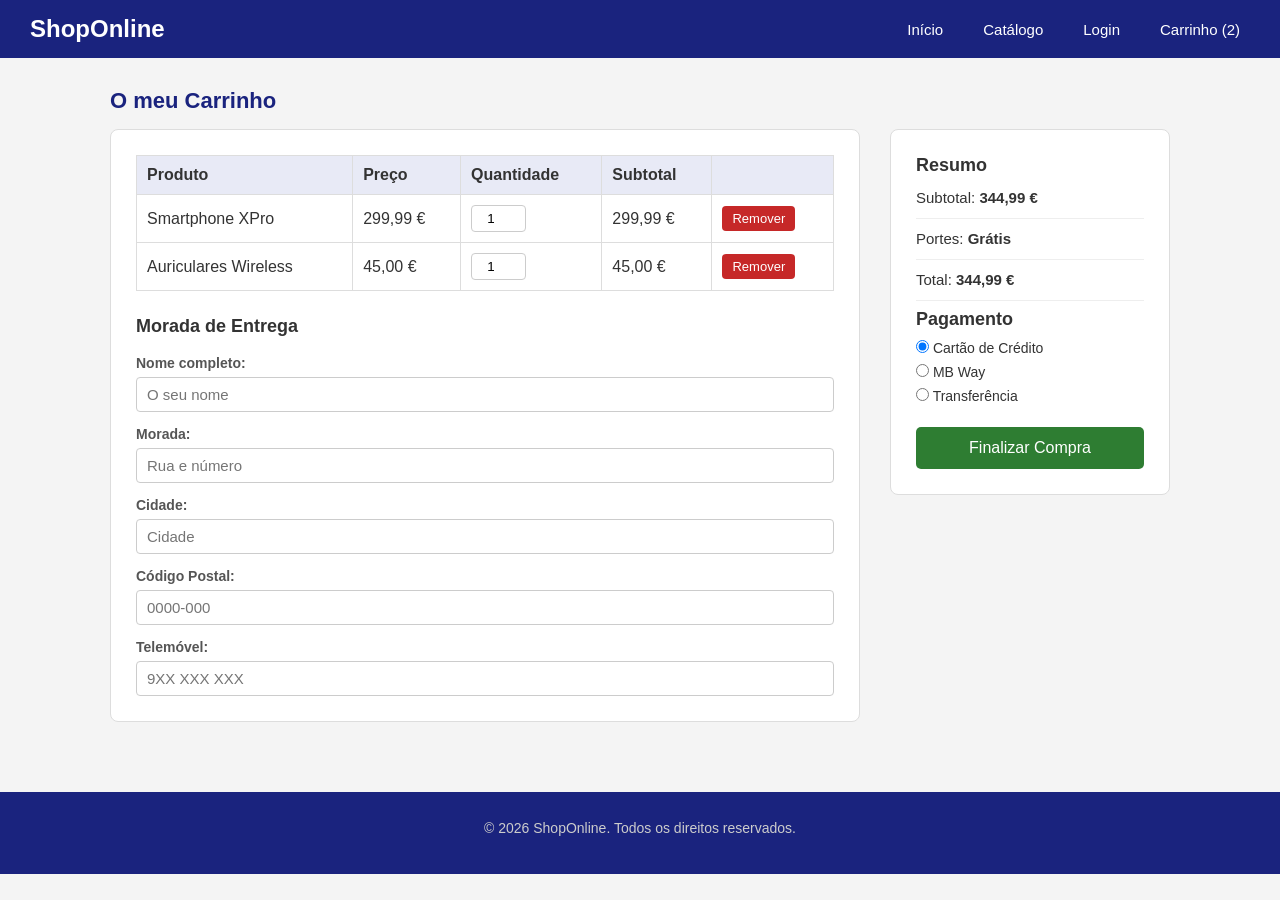
==== carrinho.html @ 299f3211 "Adiciona paginas HTML e CSS - Guiao w1" ====
<!DOCTYPE html>
<html lang="pt">
<head>
    <meta charset="UTF-8">
    <meta name="viewport" content="width=device-width, initial-scale=1.0">
    <title>Carrinho — ShopOnline</title>
    <link rel="stylesheet" href="styles/estilos.css">
</head>
<body>

    <header>
        <h1>ShopOnline</h1>
        <nav>
            <a href="index.html">Início</a>
            <a href="catalogo.html">Catálogo</a>
            <a href="cliente.html">Login</a>
            <a href="carrinho.html">Carrinho (2)</a>
        </nav>
    </header>

    <main>
        <h2>O meu Carrinho</h2>

        <div class="pagina-checkout">

            <section class="itens-carrinho">

                <table class="tabela-carrinho">
                    <thead>
                        <tr>
                            <th>Produto</th>
                            <th>Preço</th>
                            <th>Quantidade</th>
                            <th>Subtotal</th>
                            <th></th>
                        </tr>
                    </thead>
                    <tbody>
                        <tr>
                            <td>Smartphone XPro</td>
                            <td>299,99 €</td>
                            <td><input type="number" value="1" min="1" class="input-qtd"></td>
                            <td>299,99 €</td>
                            <td><button class="botao-remover">Remover</button></td>
                        </tr>
                        <tr>
                            <td>Auriculares Wireless</td>
                            <td>45,00 €</td>
                            <td><input type="number" value="1" min="1" class="input-qtd"></td>
                            <td>45,00 €</td>
                            <td><button class="botao-remover">Remover</button></td>
                        </tr>
                    </tbody>
                </table>

                <h3>Morada de Entrega</h3>

                <div class="formulario">
                    <label for="nome">Nome completo:</label>
                    <input type="text" id="nome" placeholder="O seu nome">

                    <label for="morada">Morada:</label>
                    <input type="text" id="morada" placeholder="Rua e número">

                    <label for="cidade">Cidade:</label>
                    <input type="text" id="cidade" placeholder="Cidade">

                    <label for="cp">Código Postal:</label>
                    <input type="text" id="cp" placeholder="0000-000">

                    <label for="telemovel">Telemóvel:</label>
                    <input type="tel" id="telemovel" placeholder="9XX XXX XXX">
                </div>

            </section>

            <aside class="resumo-carrinho">
                <h3>Resumo</h3>
                <p>Subtotal: <strong>344,99 €</strong></p>
                <p>Portes: <strong>Grátis</strong></p>
                <p>Total: <strong>344,99 €</strong></p>

                <h3>Pagamento</h3>
                <label><input type="radio" name="pagamento" checked> Cartão de Crédito</label>
                <label><input type="radio" name="pagamento"> MB Way</label>
                <label><input type="radio" name="pagamento"> Transferência</label>

                <button class="botao botao-finalizar">Finalizar Compra</button>
            </aside>

        </div>
    </main>

    <footer>
        <p>&copy; 2026 ShopOnline. Todos os direitos reservados.</p>
    </footer>

</body>
</html>
---- styles/estilos.css ----
/* ================================================
   ShopOnline — Folha de Estilos
   Ficheiro: styles/estilos.css

   Tipos de seletores usados:
   - Seletores individuais: body, h1, h2, a, table...
   - Seletores combinados:  header nav a, .filtros label
   - Seletores de classe:   .botao, .cartao, .preco...
   - Pseudo-classes:        a:hover, tr:hover,
                            input:focus, a:visited
   ================================================ */


/* ── RESET BÁSICO ───────────────────────────────
   Seletor individual: * (universal)              */
* {
    box-sizing: border-box;
    margin: 0;
    padding: 0;
}

/* ── ESTILOS GERAIS ─────────────────────────────
   Seletor individual: body                       */
body {
    font-family: Arial, Helvetica, sans-serif;
    font-size: 16px;
    background-color: #f4f4f4;
    color: #333333;
}

/* Seletores individuais: h1, h2, h3 */
h1 {
    font-size: 28px;
    color: #1a237e;
}

h2 {
    font-size: 22px;
    margin-bottom: 15px;
    color: #1a237e;
}

h3 {
    font-size: 18px;
    margin-bottom: 10px;
}

/* Seletor individual: p */
p {
    margin-bottom: 10px;
    line-height: 1.6;
}

/* Seletor individual: a (pseudo-classe base) */
a {
    color: #1565c0;
    text-decoration: none;
}

/* Pseudo-classe :hover */
a:hover {
    text-decoration: underline;
    color: #0d47a1;
}

/* Pseudo-classe :visited */
a:visited {
    color: #6a1b9a;
}

/* Seletor individual: img */
img {
    width: 100%;
    height: 180px;
    object-fit: cover;
    background-color: #c5cae9;
    display: block;
}

/* Seletor individual: ul */
ul {
    padding-left: 20px;
    margin-bottom: 10px;
}

/* Seletor individual: li */
li {
    margin-bottom: 5px;
}


/* ── CABEÇALHO ──────────────────────────────────
   Seletor individual: header                     */
header {
    background-color: #1a237e;
    color: white;
    padding: 15px 30px;
    display: flex;
    justify-content: space-between;
    align-items: center;
}

/* Seletor combinado: header h1 */
header h1 {
    color: white;
    font-size: 24px;
}

/* Seletor combinado: header nav */
header nav {
    display: flex;
    gap: 20px;
}

/* Seletor combinado: header nav a */
header nav a {
    color: white;
    font-size: 15px;
    padding: 5px 10px;
    border-radius: 4px;
}

/* Pseudo-classe :hover em seletor combinado */
header nav a:hover {
    background-color: rgba(255, 255, 255, 0.2);
    text-decoration: none;
    color: white;
}


/* ── CONTEÚDO PRINCIPAL ─────────────────────────
   Seletor individual: main                       */
main {
    max-width: 1100px;
    margin: 30px auto;
    padding: 0 20px;
}


/* ── BANNER ─────────────────────────────────────
   Seletor de classe: .banner                     */
.banner {
    background-color: #1565c0;
    color: white;
    text-align: center;
    padding: 50px 20px;
    border-radius: 8px;
    margin-bottom: 40px;
}

/* Seletor combinado: .banner h2 */
.banner h2 {
    color: white;
    font-size: 32px;
    margin-bottom: 10px;
}

/* Seletor combinado: .banner p */
.banner p {
    font-size: 18px;
    margin-bottom: 20px;
}


/* ── BOTÕES ─────────────────────────────────────
   Seletor de classe: .botao                      */
.botao {
    background-color: #1565c0;
    color: white;
    padding: 10px 20px;
    border: none;
    border-radius: 5px;
    cursor: pointer;
    font-size: 15px;
    display: inline-block;
    text-align: center;
}

/* Pseudo-classe :hover */
.botao:hover {
    background-color: #0d47a1;
    color: white;
    text-decoration: none;
}

/* Seletor de classe: .botao-finalizar */
.botao-finalizar {
    width: 100%;
    margin-top: 15px;
    font-size: 16px;
    padding: 12px;
    background-color: #2e7d32;
}

.botao-finalizar:hover {
    background-color: #1b5e20;
}

/* Seletor de classe: .botao-remover */
.botao-remover {
    background-color: #c62828;
    color: white;
    border: none;
    padding: 5px 10px;
    border-radius: 4px;
    cursor: pointer;
    font-size: 13px;
}

.botao-remover:hover {
    background-color: #b71c1c;
}

/* Seletor de classe: .botao-editar */
.botao-editar {
    background-color: #1565c0;
    color: white;
    border: none;
    padding: 5px 10px;
    border-radius: 4px;
    cursor: pointer;
    font-size: 13px;
    margin-right: 5px;
}

.botao-editar:hover {
    background-color: #0d47a1;
}

/* Seletor de classe: .botao-apagar */
.botao-apagar {
    background-color: #c62828;
    color: white;
    border: none;
    padding: 5px 10px;
    border-radius: 4px;
    cursor: pointer;
    font-size: 13px;
}

.botao-apagar:hover {
    background-color: #b71c1c;
}


/* ── GRELHA DE PRODUTOS ─────────────────────────
   Seletor de classe: .grelha                     */
.grelha {
    display: flex;
    flex-wrap: wrap;
    gap: 20px;
    margin-bottom: 30px;
}

/* Seletor de classe: .cartao */
.cartao {
    background-color: white;
    border: 1px solid #dddddd;
    border-radius: 8px;
    width: 230px;
    overflow: hidden;
    padding-bottom: 15px;
}

/* Pseudo-classe :hover no cartão */
.cartao:hover {
    border-color: #1565c0;
    box-shadow: 0 4px 12px rgba(0, 0, 0, 0.15);
}

/* Seletor combinado: .cartao h3 */
.cartao h3 {
    padding: 10px 15px 5px;
    font-size: 15px;
}

/* Seletor combinado: .cartao .preco */
.cartao .preco {
    padding: 0 15px;
    font-weight: bold;
    color: #1565c0;
    font-size: 17px;
}

/* Seletor combinado: .cartao .categoria */
.cartao .categoria {
    padding: 0 15px;
    color: #777777;
    font-size: 13px;
}

/* Seletor combinado: .cartao .botao */
.cartao .botao {
    margin: 10px 15px 0;
    display: block;
    text-align: center;
}


/* ── PÁGINA CATÁLOGO ────────────────────────────
   Seletor de classe: .pagina-catalogo            */
.pagina-catalogo {
    display: flex;
    gap: 30px;
    align-items: flex-start;
}

/* Seletor de classe: .filtros */
.filtros {
    background-color: white;
    border: 1px solid #dddddd;
    border-radius: 8px;
    padding: 20px;
    width: 220px;
    flex-shrink: 0;
}

/* Seletor combinado: .filtros label */
.filtros label {
    display: block;
    font-size: 14px;
    font-weight: bold;
    margin-top: 15px;
    margin-bottom: 4px;
    color: #555555;
}

/* Seletor combinado: .filtros select,
                      .filtros input    */
.filtros select,
.filtros input {
    width: 100%;
    padding: 6px 8px;
    border: 1px solid #cccccc;
    border-radius: 4px;
    font-size: 14px;
    margin-bottom: 5px;
}

/* Pseudo-classe :focus */
.filtros select:focus,
.filtros input:focus {
    outline: none;
    border-color: #1565c0;
}

/* Seletor combinado: .filtros .botao */
.filtros .botao {
    width: 100%;
    margin-top: 15px;
}

/* Seletor de classe: .lista-produtos */
.lista-produtos {
    flex: 1;
}

/* Seletor de classe: .paginacao */
.paginacao {
    margin-top: 20px;
    display: flex;
    gap: 8px;
}

/* Seletor combinado: .paginacao a */
.paginacao a {
    padding: 7px 13px;
    border: 1px solid #cccccc;
    border-radius: 4px;
    color: #333333;
    font-size: 14px;
}

.paginacao a:hover {
    background-color: #1565c0;
    color: white;
    border-color: #1565c0;
    text-decoration: none;
}


/* ── DETALHE DO PRODUTO ─────────────────────────
   Seletor de classe: .detalhe-produto            */
.detalhe-produto {
    display: flex;
    gap: 40px;
    background-color: white;
    padding: 30px;
    border-radius: 8px;
    border: 1px solid #dddddd;
}

/* Seletor de classe: .produto-imagem */
.produto-imagem {
    width: 380px;
    flex-shrink: 0;
}

/* Seletor combinado: .produto-imagem img */
.produto-imagem img {
    height: 300px;
    border-radius: 6px;
    border: 1px solid #dddddd;
}

/* Seletor de classe: .produto-info */
.produto-info {
    flex: 1;
}

/* Seletor de classe: .preco-grande */
.preco-grande {
    font-size: 28px;
    font-weight: bold;
    color: #1565c0;
    margin: 10px 0;
}

/* Seletor de classe: .stock */
.stock {
    color: #2e7d32;
    font-weight: bold;
    margin-bottom: 15px;
}

/* Seletor de classe: .acao-compra */
.acao-compra {
    margin-top: 20px;
    display: flex;
    align-items: center;
    gap: 10px;
    flex-wrap: wrap;
}

/* Seletor combinado: .acao-compra input */
.acao-compra input {
    width: 60px;
    padding: 8px;
    border: 1px solid #cccccc;
    border-radius: 4px;
    font-size: 16px;
    text-align: center;
}


/* ── CARRINHO / CHECKOUT ────────────────────────
   Seletor de classe: .pagina-checkout            */
.pagina-checkout {
    display: flex;
    gap: 30px;
    align-items: flex-start;
}

/* Seletor de classe: .itens-carrinho */
.itens-carrinho {
    flex: 1;
    background-color: white;
    padding: 25px;
    border-radius: 8px;
    border: 1px solid #dddddd;
}

/* Seletor de classe: .tabela-carrinho */
.tabela-carrinho {
    width: 100%;
    border-collapse: collapse;
    margin-bottom: 25px;
}

/* Seletor combinado: .tabela-carrinho th */
.tabela-carrinho th {
    background-color: #e8eaf6;
    padding: 10px;
    text-align: left;
    border: 1px solid #dddddd;
}

/* Seletor combinado: .tabela-carrinho td */
.tabela-carrinho td {
    padding: 10px;
    border: 1px solid #dddddd;
}

/* Pseudo-classe :hover na tabela */
.tabela-carrinho tr:hover {
    background-color: #f5f5f5;
}

/* Seletor de classe: .input-qtd */
.input-qtd {
    width: 55px;
    padding: 5px;
    border: 1px solid #cccccc;
    border-radius: 4px;
    text-align: center;
}

/* Seletor de classe: .resumo-carrinho */
.resumo-carrinho {
    width: 280px;
    background-color: white;
    padding: 25px;
    border-radius: 8px;
    border: 1px solid #dddddd;
    flex-shrink: 0;
}

/* Seletor combinado: .resumo-carrinho p */
.resumo-carrinho p {
    font-size: 15px;
    border-bottom: 1px solid #eeeeee;
    padding-bottom: 8px;
    margin-bottom: 8px;
}

/* Seletor combinado: .resumo-carrinho label */
.resumo-carrinho label {
    display: block;
    margin-bottom: 8px;
    font-size: 14px;
    cursor: pointer;
}


/* ── FORMULÁRIOS ────────────────────────────────
   Seletor de classe: .formulario                 */
.formulario {
    display: flex;
    flex-direction: column;
    gap: 6px;
}

/* Seletor combinado: .formulario label */
.formulario label {
    font-size: 14px;
    font-weight: bold;
    color: #555555;
    margin-top: 8px;
}

/* Seletor combinado: .formulario input */
.formulario input {
    padding: 8px 10px;
    border: 1px solid #cccccc;
    border-radius: 4px;
    font-size: 15px;
}

/* Pseudo-classe :focus */
.formulario input:focus {
    outline: none;
    border-color: #1565c0;
    box-shadow: 0 0 4px rgba(21, 101, 192, 0.3);
}

/* Seletor combinado: .formulario .botao */
.formulario .botao {
    margin-top: 12px;
    align-self: flex-start;
}


/* ── ÁREA DO CLIENTE ────────────────────────────
   Seletor de classe: .pagina-conta              */
.pagina-conta {
    display: flex;
    gap: 30px;
    align-items: flex-start;
}

/* Seletor de classe: .caixa-formulario */
.caixa-formulario {
    background-color: white;
    padding: 25px;
    border-radius: 8px;
    border: 1px solid #dddddd;
    flex: 1;
}

/* Seletor de classe: .tabela-encomendas */
.tabela-encomendas {
    width: 100%;
    border-collapse: collapse;
    margin-bottom: 20px;
    font-size: 14px;
}

/* Seletor combinado: .tabela-encomendas th */
.tabela-encomendas th {
    background-color: #e8eaf6;
    padding: 9px 12px;
    text-align: left;
    border: 1px solid #dddddd;
}

/* Seletor combinado: .tabela-encomendas td */
.tabela-encomendas td {
    padding: 9px 12px;
    border: 1px solid #dddddd;
}

/* Pseudo-classe :nth-child — linhas alternadas */
.tabela-encomendas tr:nth-child(even) {
    background-color: #f5f5f5;
}

/* Pseudo-classe :hover */
.tabela-encomendas tr:hover {
    background-color: #e3f2fd;
}


/* ── PAINEL ADMIN ───────────────────────────────
   Seletor de classe: .header-admin              */
.header-admin {
    background-color: #0d0d1a;
}

/* Seletor de classe: .secao-titulo */
.secao-titulo {
    display: flex;
    justify-content: space-between;
    align-items: center;
    margin-bottom: 15px;
}

/* Seletor combinado: main section */
main section {
    background-color: white;
    padding: 25px;
    border-radius: 8px;
    border: 1px solid #dddddd;
    margin-bottom: 30px;
}

/* Seletor de classe: .tabela-admin */
.tabela-admin {
    width: 100%;
    border-collapse: collapse;
    font-size: 14px;
}

/* Seletor combinado: .tabela-admin th */
.tabela-admin th {
    background-color: #e8eaf6;
    padding: 10px 14px;
    text-align: left;
    border: 1px solid #dddddd;
    color: #1a237e;
}

/* Seletor combinado: .tabela-admin td */
.tabela-admin td {
    padding: 10px 14px;
    border: 1px solid #dddddd;
    vertical-align: middle;
}

/* Pseudo-classe :nth-child — linhas alternadas */
.tabela-admin tr:nth-child(even) {
    background-color: #f5f5f5;
}

/* Pseudo-classe :hover */
.tabela-admin tr:hover {
    background-color: #e3f2fd;
}


/* ── PRECO (geral) ──────────────────────────────
   Seletor de classe: .preco                      */
.preco {
    font-weight: bold;
    color: #1565c0;
}

/* Seletor de classe: .categoria */
.categoria {
    color: #777777;
    font-size: 13px;
}


/* ── RODAPÉ ─────────────────────────────────────
   Seletor individual: footer                     */
footer {
    background-color: #1a237e;
    color: #cccccc;
    text-align: center;
    padding: 25px;
    margin-top: 40px;
    font-size: 14px;
}

/* Seletor combinado: footer a */
footer a {
    color: #aaaaaa;
}

footer a:hover {
    color: white;
    text-decoration: none;
}

/* ================================================
   RESPONSIVIDADE — @media queries
   ================================================ */

/* ── TABLET (ecrãs até 768px) ── */
@media screen and (max-width: 768px) {

    /* Cabeçalho em coluna */
    header {
        flex-direction: column;
        gap: 10px;
        text-align: center;
    }

    header nav {
        flex-wrap: wrap;
        justify-content: center;
    }

    /* Catálogo: filtros em cima da lista */
    .pagina-catalogo {
        flex-direction: column;
    }

    .filtros {
        width: 100%;
    }

    /* Grelha: 2 colunas */
    .grelha {
        justify-content: center;
    }

    .cartao {
        width: 45%;
    }

    /* Detalhe do produto em coluna */
    .detalhe-produto {
        flex-direction: column;
    }

    .produto-imagem {
        width: 100%;
    }

    /* Checkout em coluna */
    .pagina-checkout {
        flex-direction: column;
    }

    .resumo-carrinho {
        width: 100%;
    }

    /* Conta em coluna */
    .pagina-conta {
        flex-direction: column;
    }
}

/* ── MOBILE (ecrãs até 480px) ── */
@media screen and (max-width: 480px) {

    body {
        font-size: 14px;
    }

    h1 { font-size: 20px; }
    h2 { font-size: 18px; }

    /* Grelha: 1 coluna */
    .cartao {
        width: 100%;
    }

    /* Banner menor */
    .banner {
        padding: 30px 15px;
    }

    .banner h2 {
        font-size: 22px;
    }

    /* Tabelas: scroll horizontal */
    .tabela-admin,
    .tabela-carrinho,
    .tabela-encomendas {
        display: block;
        overflow-x: auto;
    }

    /* Botão ocupa largura toda */
    .botao {
        width: 100%;
        text-align: center;
    }

    /* main com menos padding */
    main {
        padding: 0 12px;
    }
}
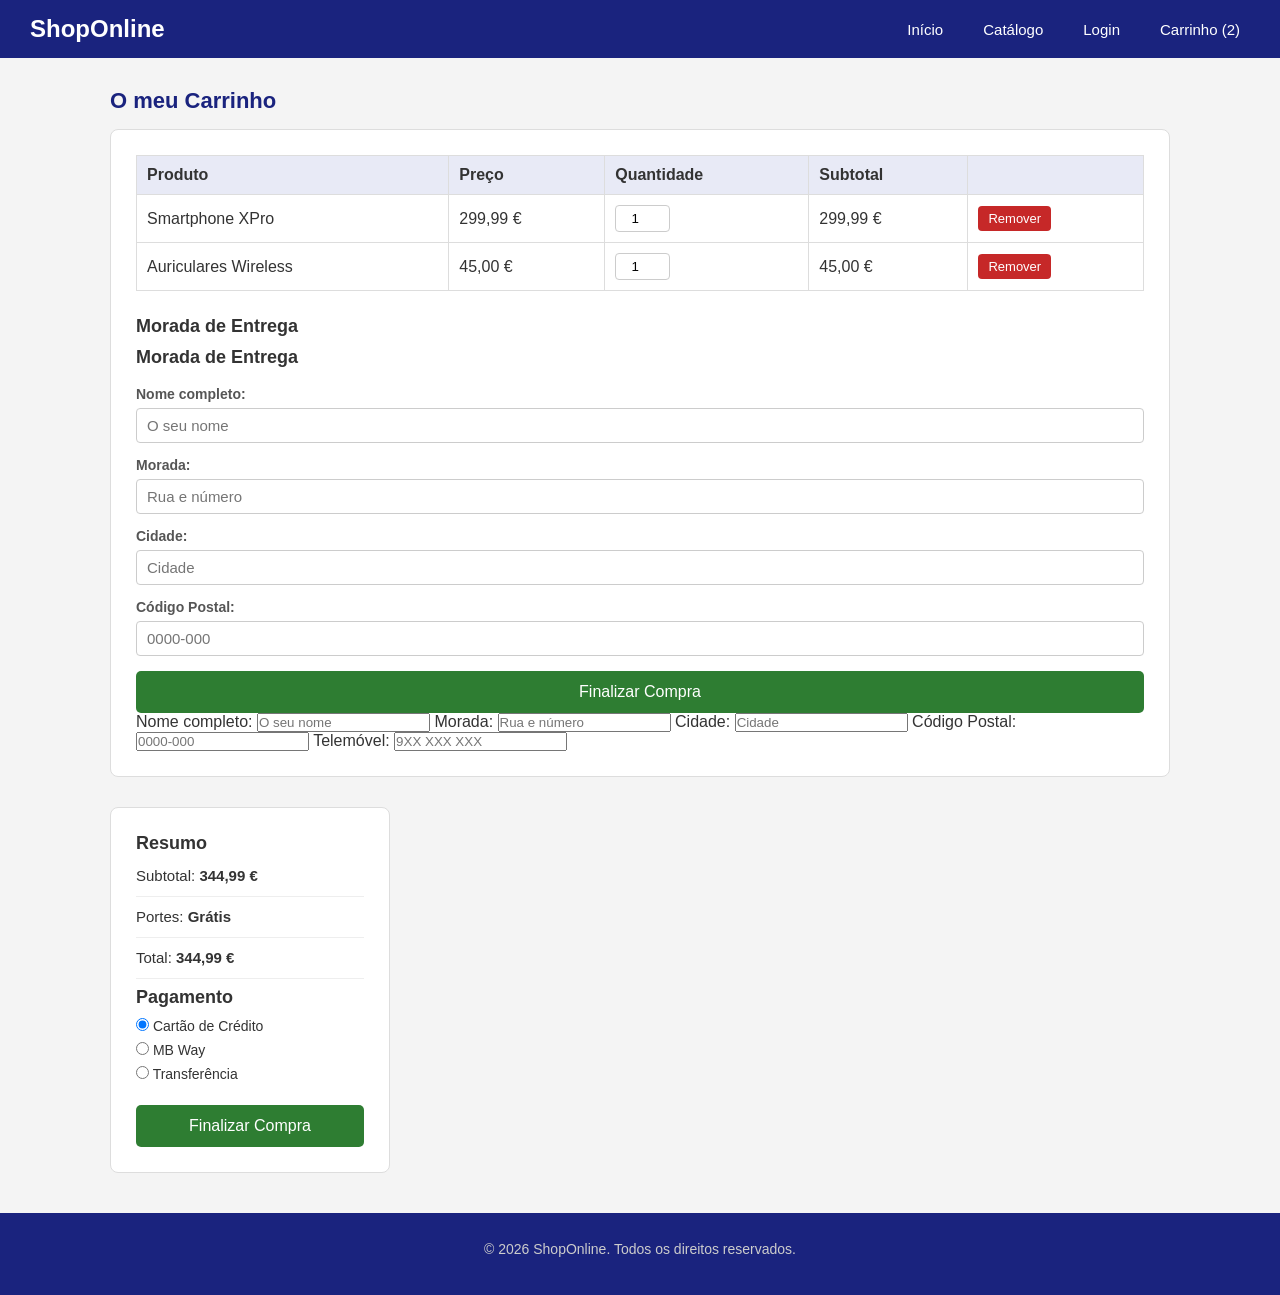
==== commit ef3af1c3: "Adiciona scripts PHP, base de dados SQLite3 e paginas dinamicas - Guiao W2" ====
--- a/carrinho.html
+++ b/carrinho.html
@@ -54,8 +54,24 @@
                 </table>
 
                 <h3>Morada de Entrega</h3>
+			
+			<form action="scripts/checkout.php" method="post">
+    <h3>Morada de Entrega</h3>
+    <div class="formulario">
+        <label for="nome">Nome completo:</label>
+        <input type="text" id="nome" name="nome" placeholder="O seu nome" required>
 
-                <div class="formulario">
+        <label for="morada">Morada:</label>
+        <input type="text" id="morada" name="morada" placeholder="Rua e número" required>
+
+        <label for="cidade">Cidade:</label>
+        <input type="text" id="cidade" name="cidade" placeholder="Cidade" required>
+
+        <label for="cp">Código Postal:</label>
+        <input type="text" id="cp" name="cp" placeholder="0000-000" required>
+    </div>
+    <button type="submit" class="botao botao-finalizar">Finalizar Compra</button>
+</form>
                     <label for="nome">Nome completo:</label>
                     <input type="text" id="nome" placeholder="O seu nome">
 
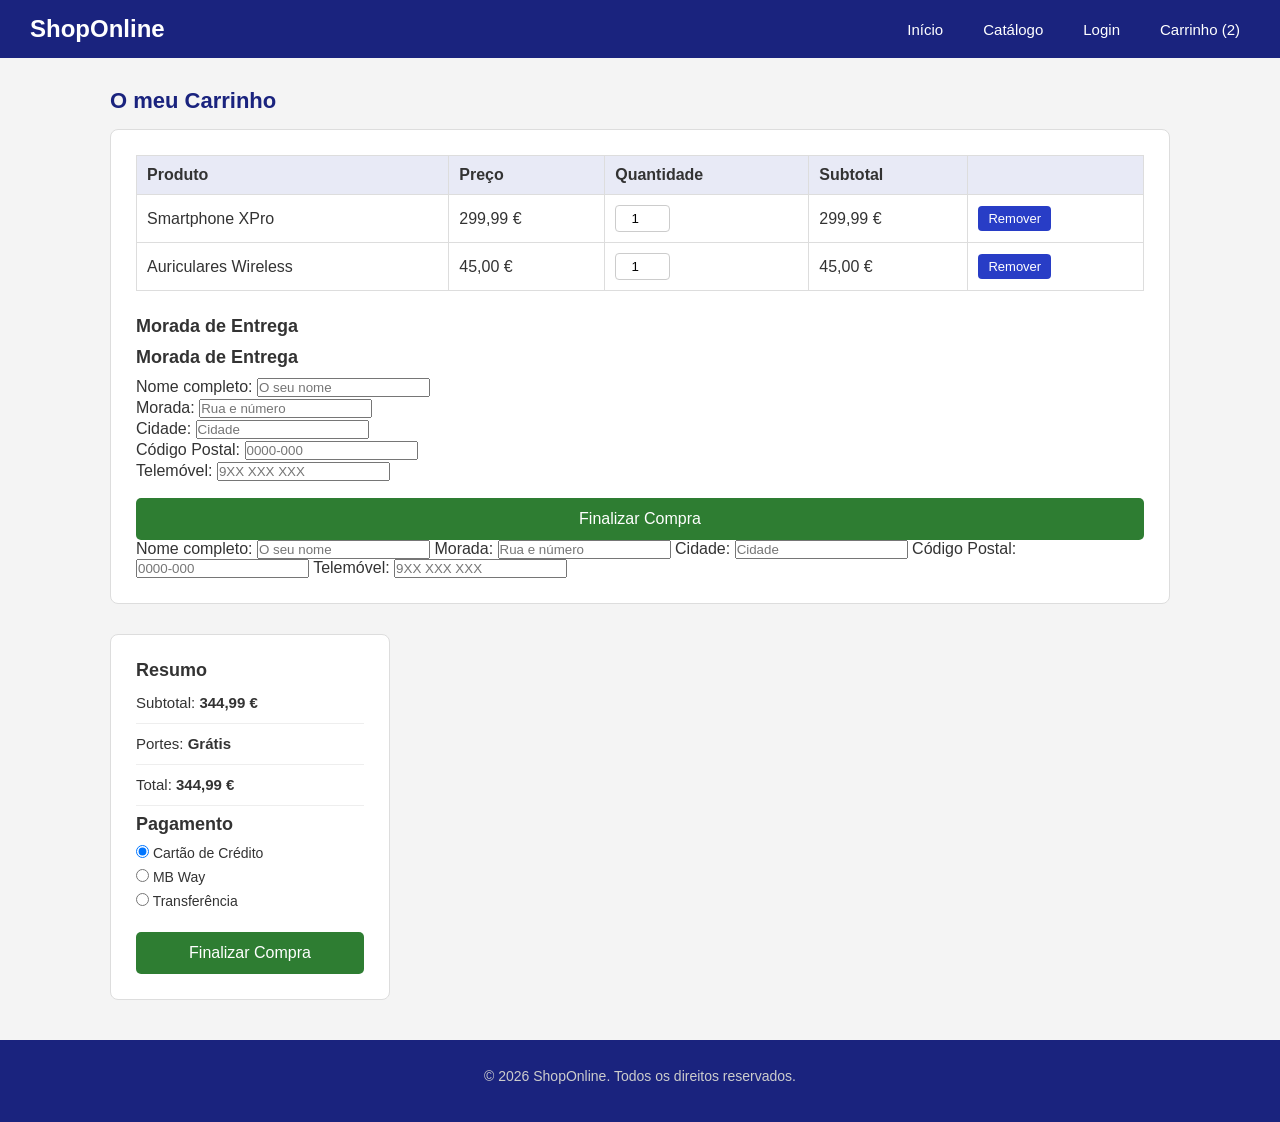
==== commit 99f2e7ea: "Adiciona validacao JavaScript dos formularios e funcionalidade Sobre o Projeto - Guiao W3" ====
--- a/carrinho.html
+++ b/carrinho.html
@@ -57,19 +57,29 @@
 			
 			<form action="scripts/checkout.php" method="post">
     <h3>Morada de Entrega</h3>
-    <div class="formulario">
+
+    <form id="form-checkout" action="scripts/checkout.php" method="post" class="formulario" novalidate>
         <label for="nome">Nome completo:</label>
-        <input type="text" id="nome" name="nome" placeholder="O seu nome" required>
+        <input type="text" id="nome" name="nome" placeholder="O seu nome">
+        <span class="mensagem-erro"></span>
 
         <label for="morada">Morada:</label>
-        <input type="text" id="morada" name="morada" placeholder="Rua e número" required>
+        <input type="text" id="morada" name="morada" placeholder="Rua e número">
+        <span class="mensagem-erro"></span>
 
         <label for="cidade">Cidade:</label>
-        <input type="text" id="cidade" name="cidade" placeholder="Cidade" required>
+        <input type="text" id="cidade" name="cidade" placeholder="Cidade">
+        <span class="mensagem-erro"></span>
 
         <label for="cp">Código Postal:</label>
-        <input type="text" id="cp" name="cp" placeholder="0000-000" required>
-    </div>
+        <input type="text" id="cp" name="cp" placeholder="0000-000">
+        <span class="mensagem-erro"></span>
+
+        <label for="telemovel">Telemóvel:</label>
+        <input type="tel" id="telemovel" name="telemovel" placeholder="9XX XXX XXX">
+        <span class="mensagem-erro"></span>
+    </form>
+
     <button type="submit" class="botao botao-finalizar">Finalizar Compra</button>
 </form>
                     <label for="nome">Nome completo:</label>
@@ -101,7 +111,7 @@
                 <label><input type="radio" name="pagamento"> MB Way</label>
                 <label><input type="radio" name="pagamento"> Transferência</label>
 
-                <button class="botao botao-finalizar">Finalizar Compra</button>
+                <button form="form-checkout" type="submit" class="botao botao-finalizar">Finalizar Compra</button>
             </aside>
 
         </div>
@@ -110,6 +120,7 @@
     <footer>
         <p>&copy; 2026 ShopOnline. Todos os direitos reservados.</p>
     </footer>
+<script src="scripts/validacao.js"></script>
 
 </body>
 </html>
--- a/styles/estilos.css
+++ b/styles/estilos.css
@@ -198,7 +198,7 @@
 
 /* Seletor de classe: .botao-remover */
 .botao-remover {
-    background-color: #c62828;
+    background-color: #283dc6;
     color: white;
     border: none;
     padding: 5px 10px;
@@ -208,7 +208,7 @@
 }
 
 .botao-remover:hover {
-    background-color: #b71c1c;
+    background-color: #0fb64f;
 }
 
 /* Seletor de classe: .botao-editar */
@@ -806,3 +806,40 @@
         padding: 0 12px;
     }
 }
+/* ================================================
+   GUIÃO W3 — Validação JavaScript e Interatividade
+   ================================================ */
+
+/* Campo com erro de validação */
+.campo-erro {
+    border: 2px solid #c62828 !important;
+    background-color: #fff5f5;
+}
+
+/* Mensagem de erro por baixo do campo */
+.mensagem-erro {
+    display: block;
+    color: #c62828;
+    font-size: 13px;
+    margin-top: -4px;
+    margin-bottom: 6px;
+}
+
+/* Esconder elementos (usado no "Sobre o Projeto") */
+.escondido {
+    display: none;
+}
+
+/* Caixa do "Sobre o Projeto" */
+.caixa-sobre {
+    background-color: white;
+    border: 1px solid #dddddd;
+    border-radius: 8px;
+    padding: 20px;
+    margin: 20px auto;
+    max-width: 700px;
+}
+
+.caixa-sobre h3 {
+    color: #1a237e;
+}
